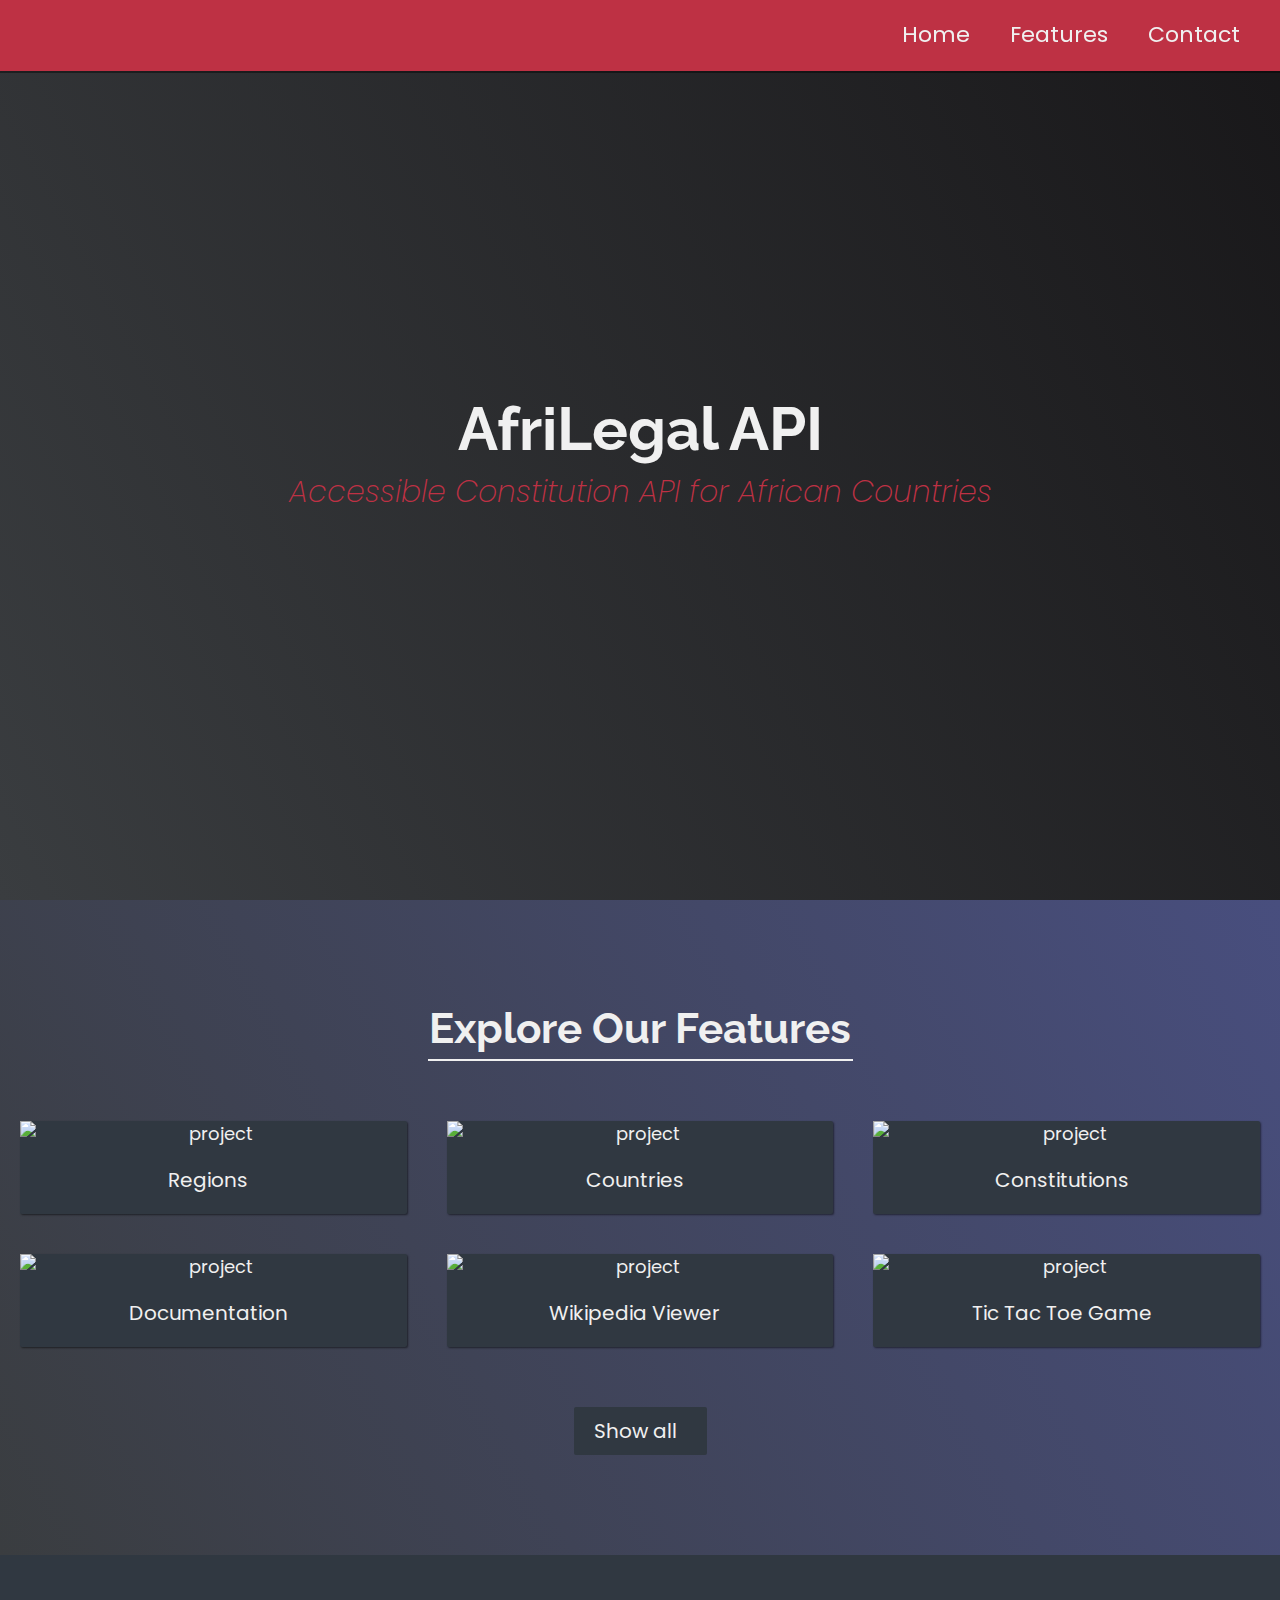
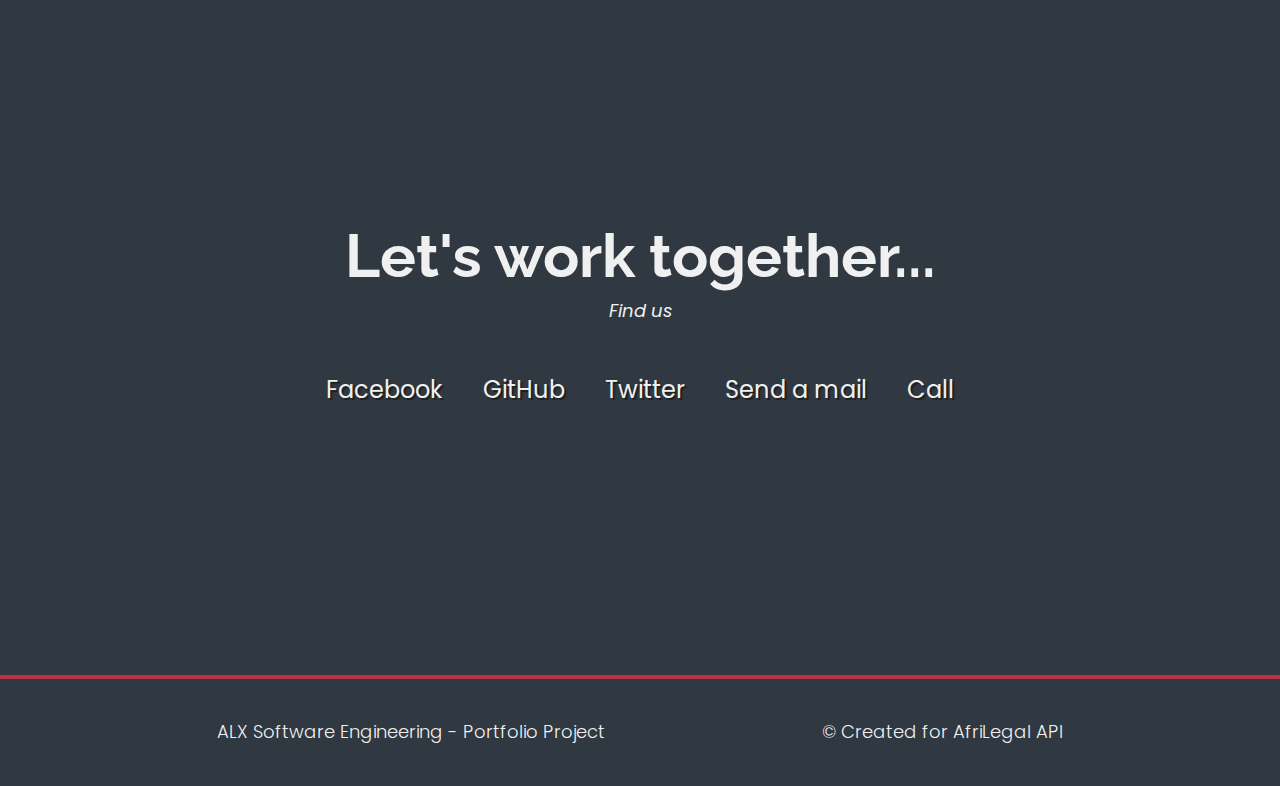
==== frontend/web_static/index.html @ d777d06e "Add temp web static" ====
<!DOCTYPE html>
<html>
  <head>
    <link rel="stylesheet" href="styles.css" />
    <link
      rel="stylesheet"
      href="https://use.fontawesome.com/releases/v5.8.2/css/all.css"
      integrity="sha384-oS3vJWv+0UjzBfQzYUhtDYW+Pj2yciDJxpsK1OYPAYjqT085Qq/1cq5FLXAZQ7Ay"
      crossorigin="anonymous"
    />
    <link
      href="https://fonts.googleapis.com/css?family=Poppins:200i,300,400&display=swap"
      rel="stylesheet"
    />
    <link
      href="https://fonts.googleapis.com/css?family=Raleway:700&display=swap"
      rel="stylesheet"
    />
  </head>
  <body>
    <!-- START NAV -->

    <nav id="navbar" class="nav">
      <ul class="nav-list">
        <li>
          <a href="#welcome-section">Home</a>
        </li>
        <li>
          <a href="#projects">Features</a>
        </li>
        <li>
          <a href="#contact">Contact</a>
        </li>
      </ul>
    </nav>

    <!-- END NAV -->

    <!-- START WELCOME SECTION -->

    <section id="welcome-section" class="welcome-section">
      <h1>AfriLegal API</h1>
      <p>Accessible Constitution API for African Countries</p>
    </section>

    <!-- END WELCOME SECTION -->

    <!-- START PROJECTS SECTION -->

    <section id="projects" class="projects-section">
      <h2 class="projects-section-header">Explore Our Features</h2>

      <div class="projects-grid">
        <a
          href="https://codepen.io/freeCodeCamp/full/zNqgVx"
          target="_blank"
          class="project project-tile"
        >
          <img
            class="project-image"
            src="https://cdn.freecodecamp.org/testable-projects-fcc/images/tribute.jpg"
            alt="project"
          />
          <p class="project-title">
            <span class="code">&lt;</span>
            Regions
            <span class="code">&#47;&gt;</span>
          </p>
        </a>
        <a
          href="https://codepen.io/freeCodeCamp/full/qRZeGZ"
          target="_blank"
          class="project project-tile"
        >
          <img
            class="project-image"
            src="https://cdn.freecodecamp.org/testable-projects-fcc/images/random-quote-machine.png"
            alt="project"
          />
          <p class="project-title">
            <span class="code">&lt;</span>
            Countries
            <span class="code">&#47;&gt;</span>
          </p>
        </a>
        <a
          href="https://codepen.io/freeCodeCamp/full/wgGVVX"
          target="_blank"
          class="project project-tile"
        >
          <img
            class="project-image"
            src="https://cdn.freecodecamp.org/testable-projects-fcc/images/calc.png"
            alt="project"
          />
          <p class="project-title">
            <span class="code">&lt;</span>
            Constitutions
            <span class="code">&#47;&gt;</span>
          </p>
        </a>
        <a
          href="doc.html"
          target="_blank"
          class="project project-tile"
        >
          <img
            class="project-image"
            src="https://cdn.freecodecamp.org/testable-projects-fcc/images/map.jpg"
            alt="project"
          />
          <p class="project-title">
            <span class="code">&lt;</span>
            Documentation
            <span class="code">&#47;&gt;</span>
          </p>
        </a>
        <a
          href="https://codepen.io/freeCodeCamp/full/wGqEga"
          target="_blank"
          class="project project-tile"
        >
          <img
            class="project-image"
            src="https://cdn.freecodecamp.org/testable-projects-fcc/images/wiki.png"
            alt="project"
          />
          <p class="project-title">
            <span class="code">&lt;</span>
            Wikipedia Viewer
            <span class="code">&#47;&gt;</span>
          </p>
        </a>
        <a
          href="https://codepen.io/freeCodeCamp/full/KzXQgy"
          target="_blank"
          class="project project-tile"
        >
          <img
            class="project-image"
            src="https://cdn.freecodecamp.org/testable-projects-fcc/images/tic-tac-toe.png"
            alt="project"
          />
          <p class="project-title">
            <span class="code">&lt;</span>
            Tic Tac Toe Game
            <span class="code">&#47;&gt;</span>
          </p>
        </a>
      </div>

      <a
        href="https://codepen.io/FreeCodeCamp/"
        class="btn btn-show-all"
        target="_blank"
        >Show all<i class="fas fa-chevron-right"></i
      ></a>
    </section>

    <!-- END PROJECTS SECTION -->

    <!-- START CONTACT SECTION -->

    <section id="contact" class="contact-section">
      <div class="contact-section-header">
        <h2>Let's work together...</h2>
        <p>Find us</p>
      </div>
      <div class="contact-links">
        <a
          href="https://facebook.com/freecodecamp"
          target="_blank"
          class="btn contact-details"
          ><i class="fab fa-facebook-square"></i> Facebook</a
        >
        <a
          id="profile-link"
          href="https://github.com/samuelselasi/AfriLegal_API"
          target="_blank"
          class="btn contact-details"
          ><i class="fab fa-github"></i> GitHub</a
        >
        <a
          href="https://twitter.com/selskvie"
          target="_blank"
          class="btn contact-details"
          ><i class="fab fa-twitter"></i> Twitter</a
        >
        <a href="/cdn-cgi/l/email-protection#e3869b828e938f86a3869b828e938f86cd808c8e" class="btn contact-details"><i class="fas fa-at"></i> Send a mail</a
        >
        <a href="tel:555-555-5555" class="btn contact-details"
          ><i class="fas fa-mobile-alt"></i> Call</a
        >
      </div>
    </section>

    <!-- END CONTACT SECTION -->

    <!-- START FOOTER SECTION -->

    <footer>
      <p>
        ALX Software Engineering - Portfolio Project
      </p>
      <p>
        &copy; Created for
        <a href="https://github.com/samuelselasi/AfriLegal_API" target="_blank"
          >AfriLegal API<i class="fab fa-free-code-camp"></i
        ></a>
      </p>
    </footer>

    <!-- END FOOTER SECTION -->
  <script data-cfasync="false" src="/cdn-cgi/scripts/5c5dd728/cloudflare-static/email-decode.min.js"></script></body>
</html>
---- frontend/web_static/styles.css ----
/* Custom properties/variables  */
:root {
  --main-white: #f0f0f0;
  --main-red: #be3144;
  --main-blue: #45567d;
  --main-gray: #303841;
}

/* Base reset */
* {
  margin: 0;
  padding: 0;
}

/* box-sizing and font sizing */
*,
*::before,
*::after {
  box-sizing: inherit;
}

html {
  box-sizing: border-box;

  /* Set font size for easy rem calculations
   * default document font size = 16px, 1rem = 16px, 100% = 16px
   * (100% / 16px) * 10 = 62.5%, 1rem = 10px, 62.5% = 10px
  */
  font-size: 62.5%;
  scroll-behavior: smooth;
}

/* A few media query to set some font sizes at different screen sizes.
 * This helps automate a bit of responsiveness.
 * The trick is to use the rem unit for size values, margin and padding.
 * Because rem is relative to the document font size
 * when we scale up or down the font size on the document
 * it will affect all properties using rem units for the values.
*/

/* I am using the em unit for breakpoints
 * The calculation is the following
 * screen size divided by browser base font size
 * As an example: a breakpoint at 980px
 * 980px / 16px = 61.25em
*/

/* 1200px / 16px = 75em */
@media (max-width: 75em) {
  html {
    font-size: 60%;
  }
}

/* 980px / 16px = 61.25em */
@media (max-width: 61.25em) {
  html {
    font-size: 58%;
  }
}

/* 460px / 16px = 28.75em */
@media (max-width: 28.75em) {
  html {
    font-size: 55%;
  }
}

/* Base styles */

body {
  font-family: 'Poppins', sans-serif;
  font-size: 1.8rem; /* 18px */
  font-weight: 400;
  line-height: 1.4;
  color: var(--main-white);
}

h1,
h2 {
  font-family: 'Raleway', sans-serif;
  font-weight: 700;
  text-align: center;
}

h1 {
  font-size: 6rem;
}

h2 {
  font-size: 4.2rem;
}

ul {
  list-style: none;
}

a {
  text-decoration: none;
  color: var(--main-white);
}

img {
  display: block;
  width: 100%;
}

/* nav */

.nav {
  display: flex;
  justify-content: flex-end;
  position: fixed;
  top: 0;
  left: 0;
  width: 100%;
  background: var(--main-red);
  box-shadow: 0 2px 0 rgba(0, 0, 0, 0.4);
  z-index: 10;
}

.nav-list {
  display: flex;
  margin-right: 2rem;
}

@media (max-width: 28.75em) {
  .nav {
    justify-content: center;
  }

  .nav-list {
    margin: 0 1rem;
  }
}

.nav-list a {
  display: block;
  font-size: 2.2rem;
  padding: 2rem;
}

.nav-list a:hover {
  background: var(--main-blue);
}

/* Welcome section */

.welcome-section {
  display: flex;
  flex-direction: column;
  justify-content: center;
  align-items: center;
  width: 100%;
  height: 100vh;
  background-color: #000;
  background-image: linear-gradient(62deg, #3a3d40 0%, #181719 100%);
}

.welcome-section > p {
  font-size: 3rem;
  font-weight: 200;
  font-style: italic;
  color: var(--main-red);
}

/* Projects section */

.projects-section {
  text-align: center;
  padding: 10rem 2rem;
  background: var(--main-blue);
  background-image: linear-gradient(62deg, #3a3d40 0%, #484e7e 100%);
}

.projects-section-header {
  max-width: 425px;
  margin: 0 auto 6rem auto;
  border-bottom: 0.2rem solid var(--main-white);
}

@media (max-width: 28.75em) {
  .projects-section-header {
    font-size: 4rem;
  }
}

/* "Automagic" image grid using no media queries */
.projects-grid {
  display: grid;
  grid-template-columns: repeat(auto-fit, minmax(320px, 1fr));
  grid-gap: 4rem;
  width: 100%;
  max-width: 1280px;
  margin: 0 auto;
  margin-bottom: 6rem;
}

@media (max-width: 30.625em) {
  .projects-section {
    padding: 6rem 1rem;
  }

  .projects-grid {
    grid-template-columns: 1fr;
  }
}

.project {
  background: var(--main-gray);
  box-shadow: 1px 1px 2px rgba(0, 0, 0, 0.5);
  border-radius: 2px;
}

.code {
  color: var(--main-gray);
  transition: color 0.3s ease-out;
}

.project:hover .code {
  color: #ff7f50;
}

.project-image {
  height: calc(100% - 6.8rem);
  width: 100%;
  object-fit: cover;
}

.project-title {
  font-size: 2rem;
  padding: 2rem 0.5rem;
}

.btn {
  display: inline-block;
  padding: 1rem 2rem;
  border-radius: 2px;
}

.btn-show-all {
  font-size: 2rem;
  background: var(--main-gray);
  transition: background 0.3s ease-out;
}

.btn-show-all:hover {
  background: var(--main-red);
}

.btn-show-all:hover > i {
  transform: translateX(2px);
}

.btn-show-all > i {
  margin-left: 10px;
  transform: translateX(0);
  transition: transform 0.3s ease-out;
}

/* Contact section */

.contact-section {
  display: flex;
  flex-direction: column;
  justify-content: center;
  align-items: center;
  text-align: center;
  width: 100%;
  height: 80vh;
  padding: 0 2rem;
  background: var(--main-gray);
}

.contact-section-header > h2 {
  font-size: 6rem;
}

@media (max-width: 28.75em) {
  .contact-section-header > h2 {
    font-size: 4rem;
  }
}

.contact-section-header > p {
  font-style: italic;
}

.contact-links {
  display: flex;
  justify-content: center;
  width: 100%;
  max-width: 980px;
  margin-top: 4rem;
  flex-wrap: wrap;
}

.contact-details {
  font-size: 2.4rem;
  text-shadow: 2px 2px 1px #1f1f1f;
  transition: transform 0.3s ease-out;
}

.contact-details:hover {
  transform: translateY(8px);
}

/* Footer */

footer {
  font-weight: 300;
  display: flex;
  justify-content: space-evenly;
  padding: 2rem;
  background: var(--main-gray);
  border-top: 4px solid var(--main-red);
}

footer > p {
  margin: 2rem;
}

footer i {
  vertical-align: middle;
}

@media (max-width: 28.75em) {
  footer {
    flex-direction: column;
    text-align: center;
  }
}
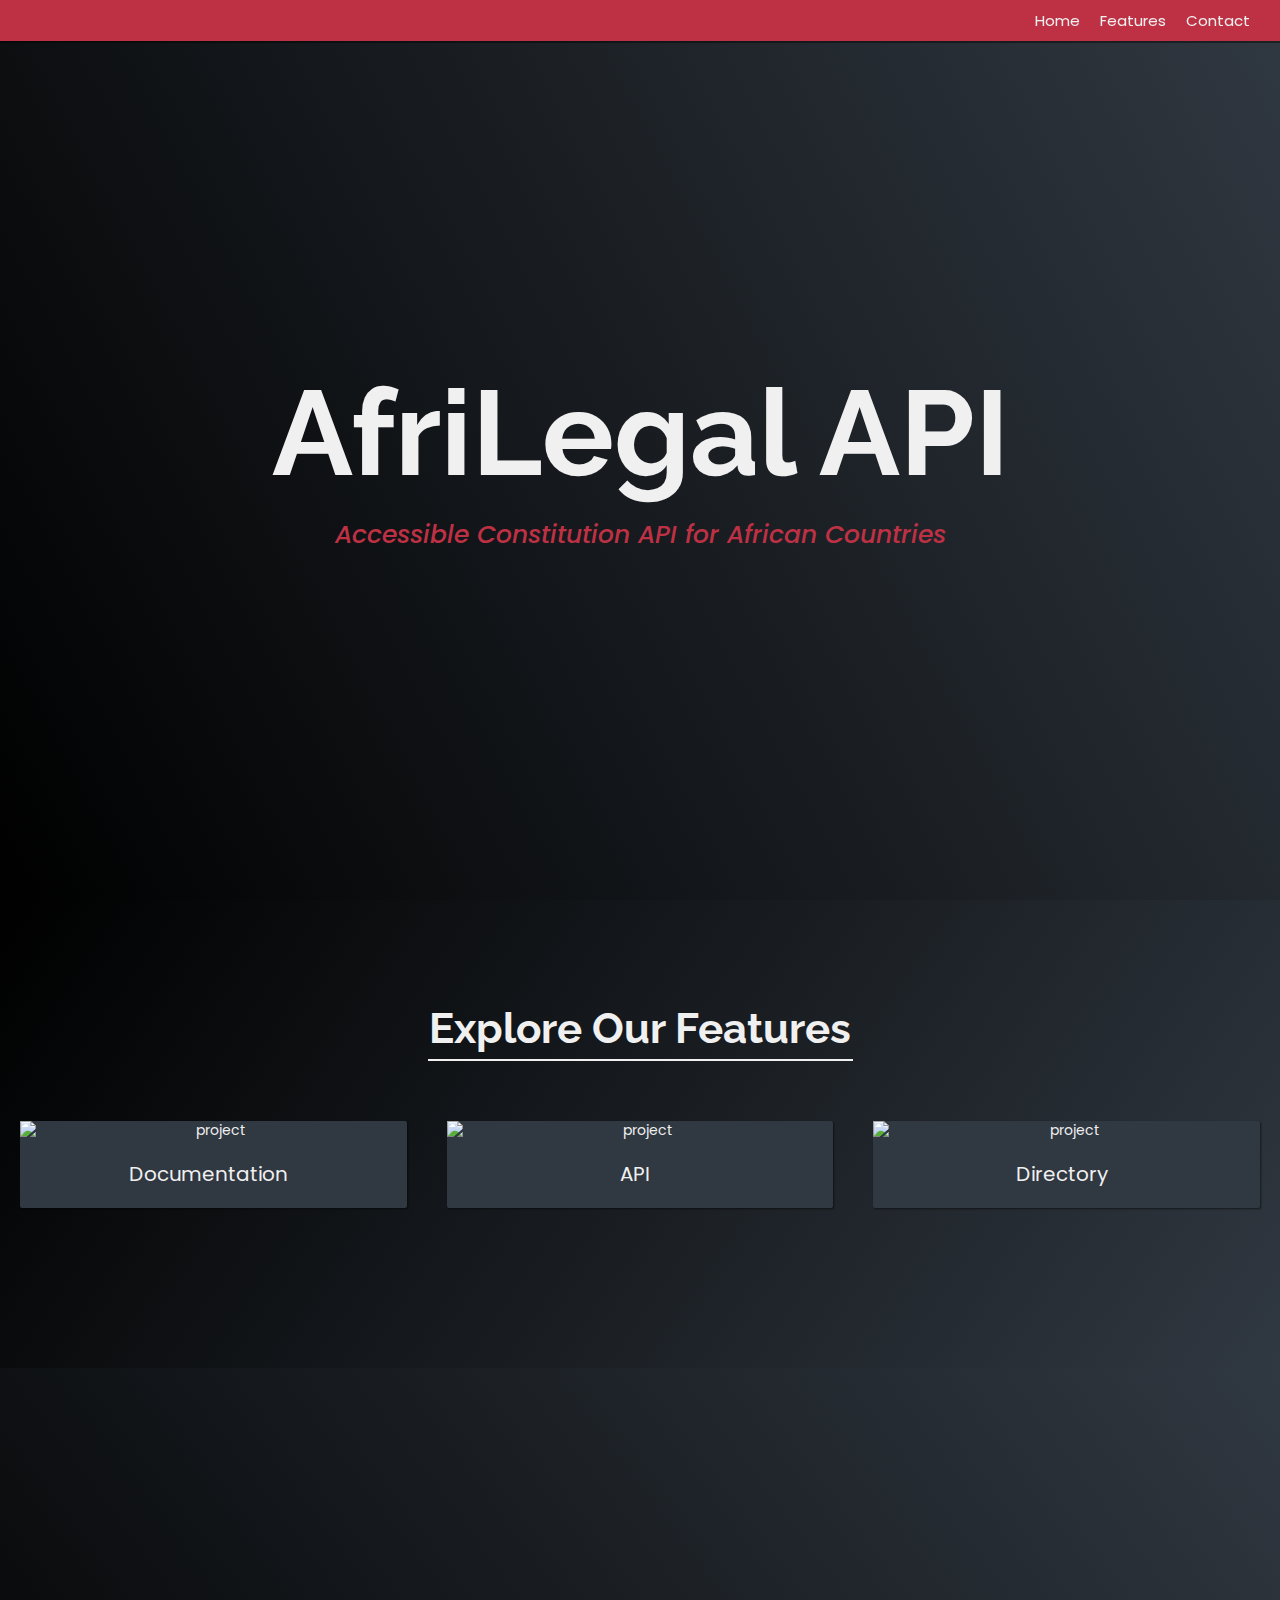
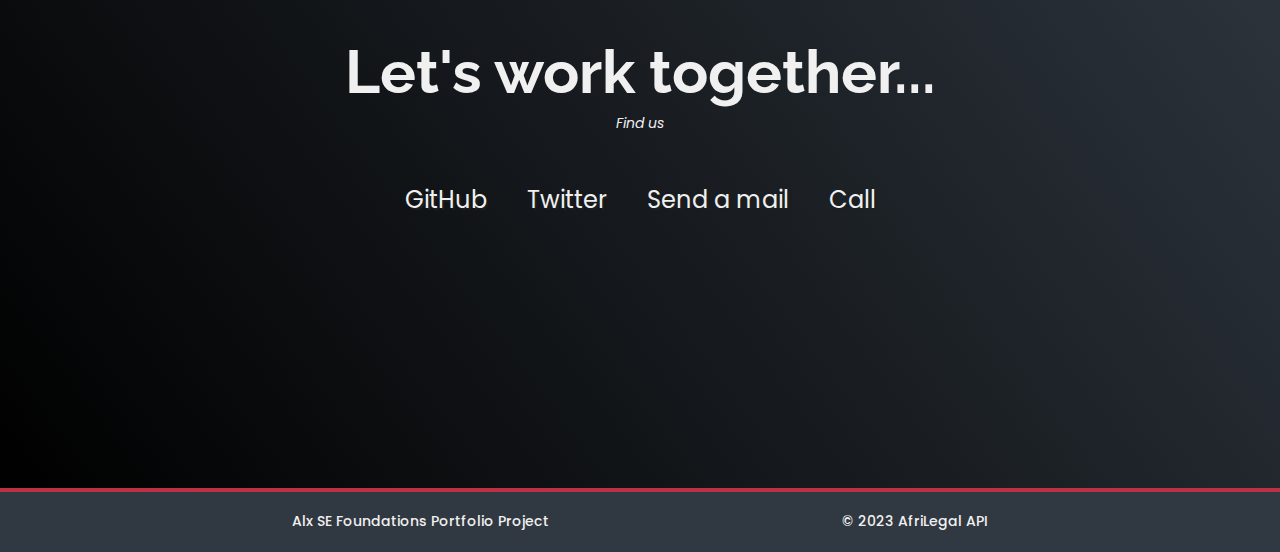
==== commit d3aa0b24: "Modify landing page" ====
--- a/frontend/web_static/index.html
+++ b/frontend/web_static/index.html
@@ -1,6 +1,7 @@
 <!DOCTYPE html>
 <html>
   <head>
+    <title>AfriLegal API</title>
     <link rel="stylesheet" href="styles.css" />
     <link
       rel="stylesheet"
@@ -52,61 +53,13 @@
 
       <div class="projects-grid">
         <a
-          href="https://codepen.io/freeCodeCamp/full/zNqgVx"
-          target="_blank"
-          class="project project-tile"
-        >
-          <img
-            class="project-image"
-            src="https://cdn.freecodecamp.org/testable-projects-fcc/images/tribute.jpg"
-            alt="project"
-          />
-          <p class="project-title">
-            <span class="code">&lt;</span>
-            Regions
-            <span class="code">&#47;&gt;</span>
-          </p>
-        </a>
-        <a
-          href="https://codepen.io/freeCodeCamp/full/qRZeGZ"
-          target="_blank"
-          class="project project-tile"
-        >
-          <img
-            class="project-image"
-            src="https://cdn.freecodecamp.org/testable-projects-fcc/images/random-quote-machine.png"
-            alt="project"
-          />
-          <p class="project-title">
-            <span class="code">&lt;</span>
-            Countries
-            <span class="code">&#47;&gt;</span>
-          </p>
-        </a>
-        <a
-          href="https://codepen.io/freeCodeCamp/full/wgGVVX"
-          target="_blank"
-          class="project project-tile"
-        >
-          <img
-            class="project-image"
-            src="https://cdn.freecodecamp.org/testable-projects-fcc/images/calc.png"
-            alt="project"
-          />
-          <p class="project-title">
-            <span class="code">&lt;</span>
-            Constitutions
-            <span class="code">&#47;&gt;</span>
-          </p>
-        </a>
-        <a
           href="doc.html"
           target="_blank"
           class="project project-tile"
         >
           <img
             class="project-image"
-            src="https://cdn.freecodecamp.org/testable-projects-fcc/images/map.jpg"
+            src="https://t4.ftcdn.net/jpg/03/74/81/03/360_F_374810365_ImxdBLpAbUdOVrf2HorZeQBLI66WC0EL.jpg"
             alt="project"
           />
           <p class="project-title">
@@ -116,45 +69,37 @@
           </p>
         </a>
         <a
-          href="https://codepen.io/freeCodeCamp/full/wGqEga"
+          href="http://100.26.231.45:89/docs#/"
           target="_blank"
           class="project project-tile"
         >
           <img
             class="project-image"
-            src="https://cdn.freecodecamp.org/testable-projects-fcc/images/wiki.png"
+            src="https://img.freepik.com/premium-vector/application-programming-interface-api-blue-background-software-development-tool-information-t_666034-569.jpg"
             alt="project"
           />
           <p class="project-title">
             <span class="code">&lt;</span>
-            Wikipedia Viewer
+            API
             <span class="code">&#47;&gt;</span>
           </p>
         </a>
         <a
-          href="https://codepen.io/freeCodeCamp/full/KzXQgy"
+          href="https://github.com/samuelselasi/AfriLegal_API.git"
           target="_blank"
           class="project project-tile"
         >
           <img
             class="project-image"
-            src="https://cdn.freecodecamp.org/testable-projects-fcc/images/tic-tac-toe.png"
+            src="https://images.unsplash.com/photo-1618401479427-c8ef9465fbe1?ixlib=rb-4.0.3&ixid=M3wxMjA3fDB8MHxzZWFyY2h8M3x8Z2l0aHVifGVufDB8fDB8fHww&w=1000&q=80"
             alt="project"
           />
           <p class="project-title">
             <span class="code">&lt;</span>
-            Tic Tac Toe Game
+            Directory
             <span class="code">&#47;&gt;</span>
           </p>
         </a>
-      </div>
-
-      <a
-        href="https://codepen.io/FreeCodeCamp/"
-        class="btn btn-show-all"
-        target="_blank"
-        >Show all<i class="fas fa-chevron-right"></i
-      ></a>
     </section>
 
     <!-- END PROJECTS SECTION -->
@@ -168,12 +113,6 @@
       </div>
       <div class="contact-links">
         <a
-          href="https://facebook.com/freecodecamp"
-          target="_blank"
-          class="btn contact-details"
-          ><i class="fab fa-facebook-square"></i> Facebook</a
-        >
-        <a
           id="profile-link"
           href="https://github.com/samuelselasi/AfriLegal_API"
           target="_blank"
@@ -186,9 +125,9 @@
           class="btn contact-details"
           ><i class="fab fa-twitter"></i> Twitter</a
         >
-        <a href="/cdn-cgi/l/email-protection#e3869b828e938f86a3869b828e938f86cd808c8e" class="btn contact-details"><i class="fas fa-at"></i> Send a mail</a
+        <a href="mailto:samelsekasi@gmail.com" class="btn contact-details"><i class="fas fa-at"></i> Send a mail</a
         >
-        <a href="tel:555-555-5555" class="btn contact-details"
+        <a href="tel:0505685798" class="btn contact-details"
           ><i class="fas fa-mobile-alt"></i> Call</a
         >
       </div>
@@ -200,13 +139,12 @@
 
     <footer>
       <p>
-        ALX Software Engineering - Portfolio Project
+        Alx SE Foundations Portfolio Project
       </p>
       <p>
-        &copy; Created for
+        &copy; 2023
         <a href="https://github.com/samuelselasi/AfriLegal_API" target="_blank"
-          >AfriLegal API<i class="fab fa-free-code-camp"></i
-        ></a>
+          >AfriLegal API</a>
       </p>
     </footer>
 
--- a/frontend/web_static/styles.css
+++ b/frontend/web_static/styles.css
@@ -2,7 +2,7 @@
 :root {
   --main-white: #f0f0f0;
   --main-red: #be3144;
-  --main-blue: #45567d;
+  --main-blue: #E91E63;
   --main-gray: #303841;
 }
 
@@ -70,7 +70,7 @@
 
 body {
   font-family: 'Poppins', sans-serif;
-  font-size: 1.8rem; /* 18px */
+  font-size: 1.4rem; /* 18px */
   font-weight: 400;
   line-height: 1.4;
   color: var(--main-white);
@@ -84,7 +84,7 @@
 }
 
 h1 {
-  font-size: 6rem;
+  font-size: 12rem;
 }
 
 h2 {
@@ -136,8 +136,8 @@
 
 .nav-list a {
   display: block;
-  font-size: 2.2rem;
-  padding: 2rem;
+  font-size: 1.5rem;
+  padding: 1rem;
 }
 
 .nav-list a:hover {
@@ -154,12 +154,12 @@
   width: 100%;
   height: 100vh;
   background-color: #000;
-  background-image: linear-gradient(62deg, #3a3d40 0%, #181719 100%);
+  background-image: linear-gradient(62deg, #000000 0%, #303841 100%);
 }
 
 .welcome-section > p {
-  font-size: 3rem;
-  font-weight: 200;
+  font-size: 2.5rem;
+  font-weight: 500;
   font-style: italic;
   color: var(--main-red);
 }
@@ -169,8 +169,8 @@
 .projects-section {
   text-align: center;
   padding: 10rem 2rem;
-  background: var(--main-blue);
-  background-image: linear-gradient(62deg, #3a3d40 0%, #484e7e 100%);
+  background-color: #000;
+  background-image: linear-gradient(124deg, #000000 0%, #303841 100%);
 }
 
 .projects-section-header {
@@ -269,7 +269,8 @@
   width: 100%;
   height: 80vh;
   padding: 0 2rem;
-  background: var(--main-gray);
+  background-color: #000;
+  background-image: linear-gradient(53deg, #000000 0%, #303841 100%);
 }
 
 .contact-section-header > h2 {
@@ -311,13 +312,14 @@
   font-weight: 300;
   display: flex;
   justify-content: space-evenly;
-  padding: 2rem;
+  padding: 1rem;
   background: var(--main-gray);
   border-top: 4px solid var(--main-red);
 }
 
 footer > p {
-  margin: 2rem;
+  margin: 1rem;
+  font-weight: 500;
 }
 
 footer i {
@@ -330,4 +332,3 @@
     text-align: center;
   }
 }
-
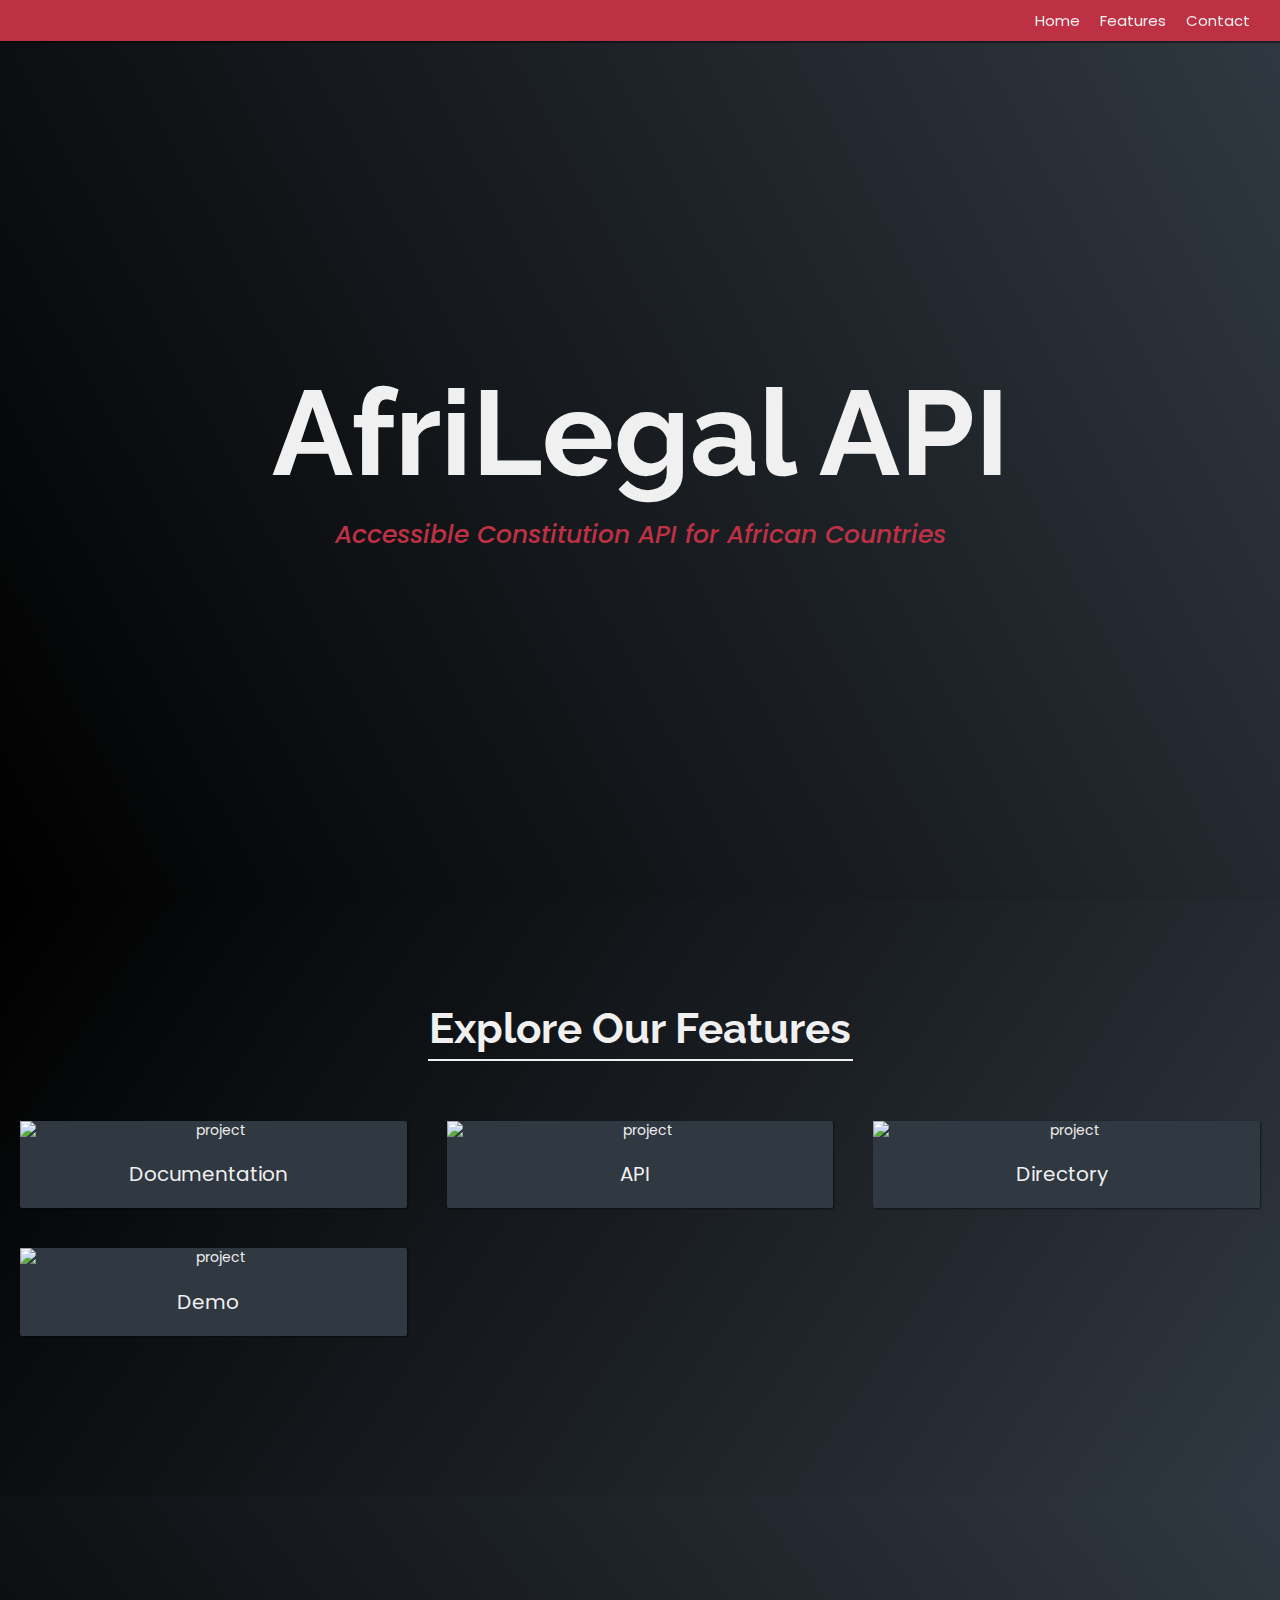
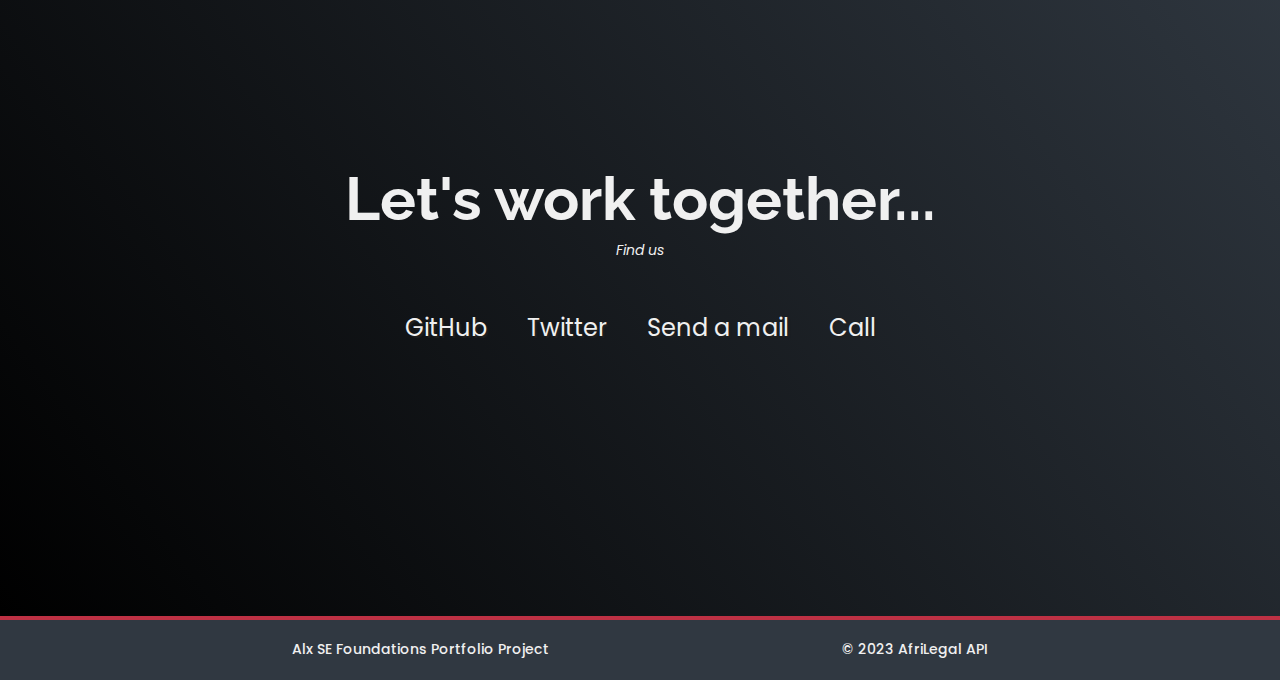
==== commit 09c022fa: "Modify landing page to include video demo" ====
--- a/frontend/web_static/index.html
+++ b/frontend/web_static/index.html
@@ -100,6 +100,22 @@
             <span class="code">&#47;&gt;</span>
           </p>
         </a>
+	<a
+          href="doc.html"
+          target="_blank"
+          class="project project-tile"
+        >
+          <img
+            class="project-image"
+            src="https://ak.picdn.net/shutterstock/videos/15021979/thumb/1.jpg"
+            alt="project"
+          />
+          <p class="project-title">
+            <span class="code">&lt;</span>
+            Demo
+            <span class="code">&#47;&gt;</span>
+          </p>
+        </a>
     </section>
 
     <!-- END PROJECTS SECTION -->
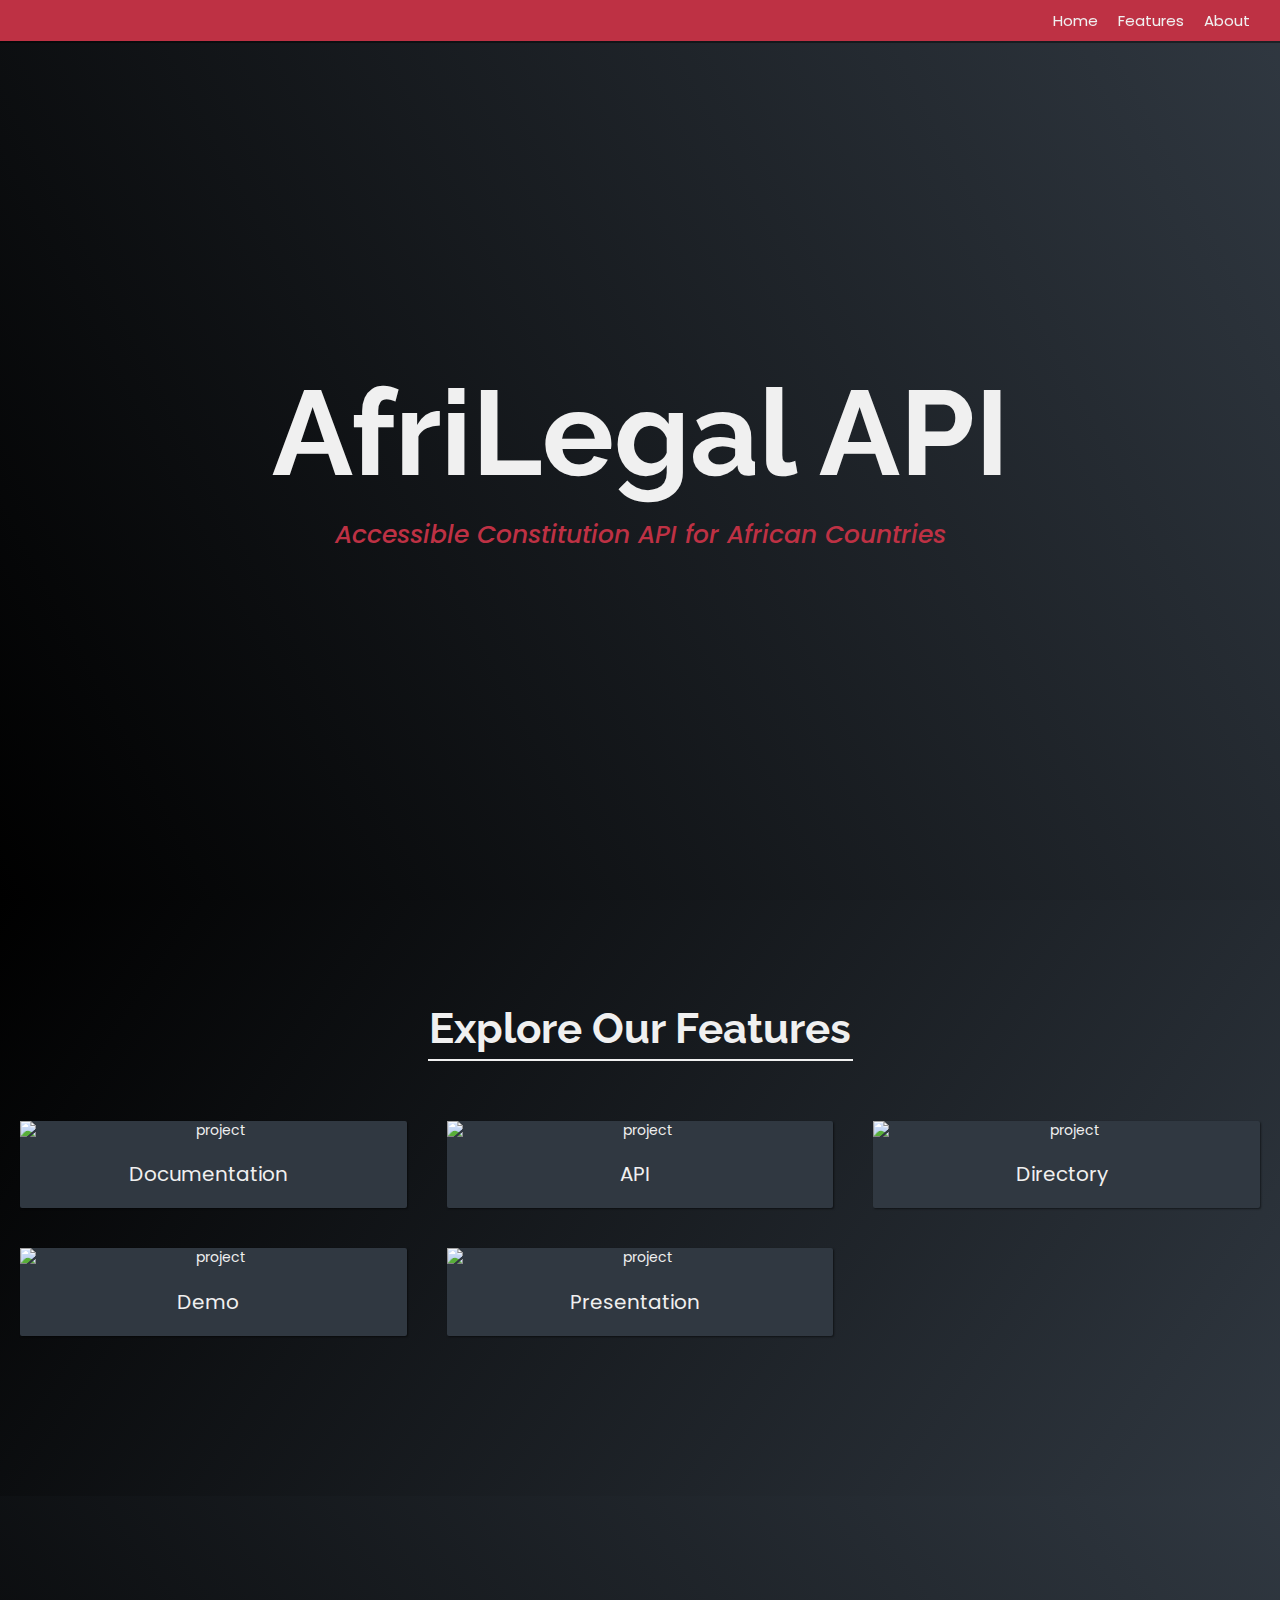
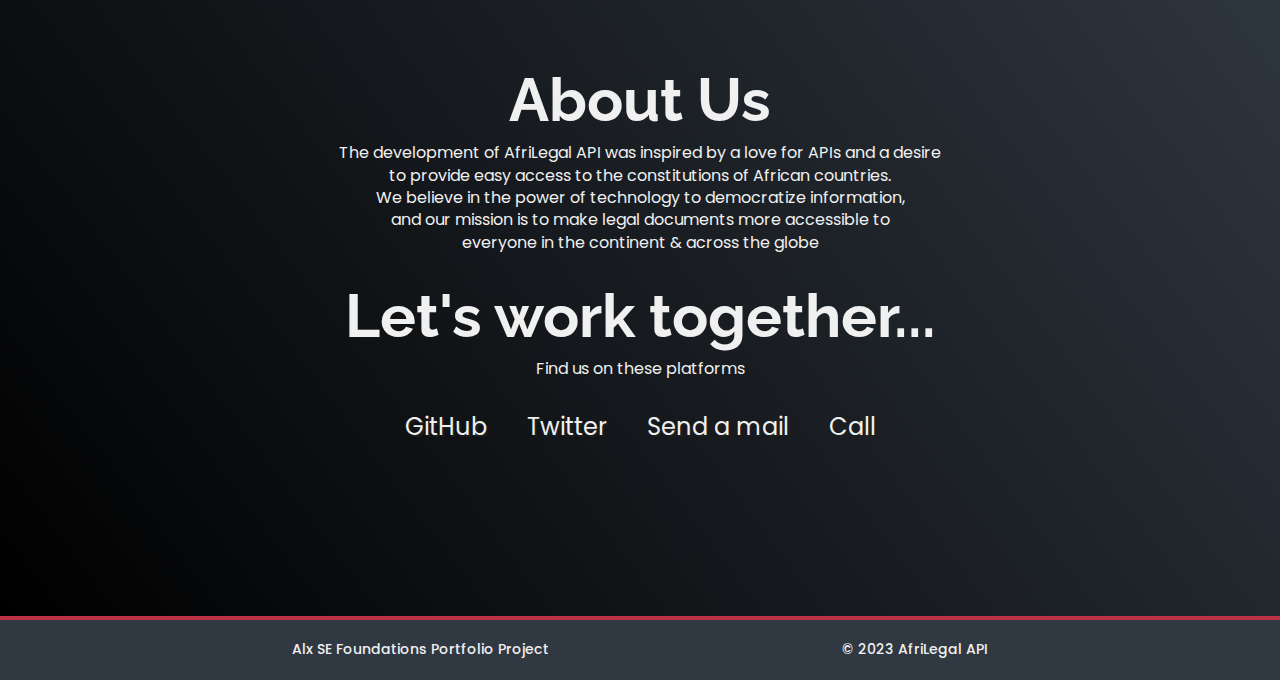
==== commit 726cc7a5: "Add about section and google slides presentation to landing page" ====
--- a/frontend/web_static/index.html
+++ b/frontend/web_static/index.html
@@ -30,7 +30,7 @@
           <a href="#projects">Features</a>
         </li>
         <li>
-          <a href="#contact">Contact</a>
+          <a href="#contact">About</a>
         </li>
       </ul>
     </nav>
@@ -116,6 +116,22 @@
             <span class="code">&#47;&gt;</span>
           </p>
         </a>
+	<a
+          href="https://docs.google.com/presentation/d/e/2PACX-1vTnUpJHkLpb5jjJAfWyYeZQRt9vlOCixVW5ZjbjitLFh-jxXZA_UvkmN3XhEIsCiD7cJnVgBBcUSrCa/embed?start=false&loop=false&delayms=3000" frameborder="0" width="960" height="569" allowfullscreen="true" mozallowfullscreen="true" webkitallowfullscreen="true"
+          target="_blank"
+          class="project project-tile"
+        >
+          <img
+            class="project-image"
+            src="https://lh3.googleusercontent.com/pw/[base64]w960-h540-s-no?authuser=0"
+            alt="project"
+          />
+          <p class="project-title">
+            <span class="code">&lt;</span>
+            Presentation
+            <span class="code">&#47;&gt;</span>
+          </p>
+        </a>
     </section>
 
     <!-- END PROJECTS SECTION -->
@@ -124,8 +140,18 @@
 
     <section id="contact" class="contact-section">
       <div class="contact-section-header">
+        <h2>About Us</h2>
+	<p>The development of AfriLegal API was inspired by a love for APIs and a desire</br>
+	   to provide easy access to the constitutions of African countries.</br>
+	   We believe in the power of technology to democratize information,</br>
+	   and our mission is to make legal documents more accessible to</br>
+	   everyone in the continent & across the globe</br>
+	</p>
+	</br>
+      </div>
+      <div class="contact-section-header">
         <h2>Let's work together...</h2>
-        <p>Find us</p>
+        <p>Find us on these platforms</p>
       </div>
       <div class="contact-links">
         <a
--- a/frontend/web_static/styles.css
+++ b/frontend/web_static/styles.css
@@ -284,7 +284,8 @@
 }
 
 .contact-section-header > p {
-  font-style: italic;
+  font-weight: 400;
+  font-size: medium;
 }
 
 .contact-links {
@@ -292,7 +293,7 @@
   justify-content: center;
   width: 100%;
   max-width: 980px;
-  margin-top: 4rem;
+  margin-top: 2rem;
   flex-wrap: wrap;
 }
 
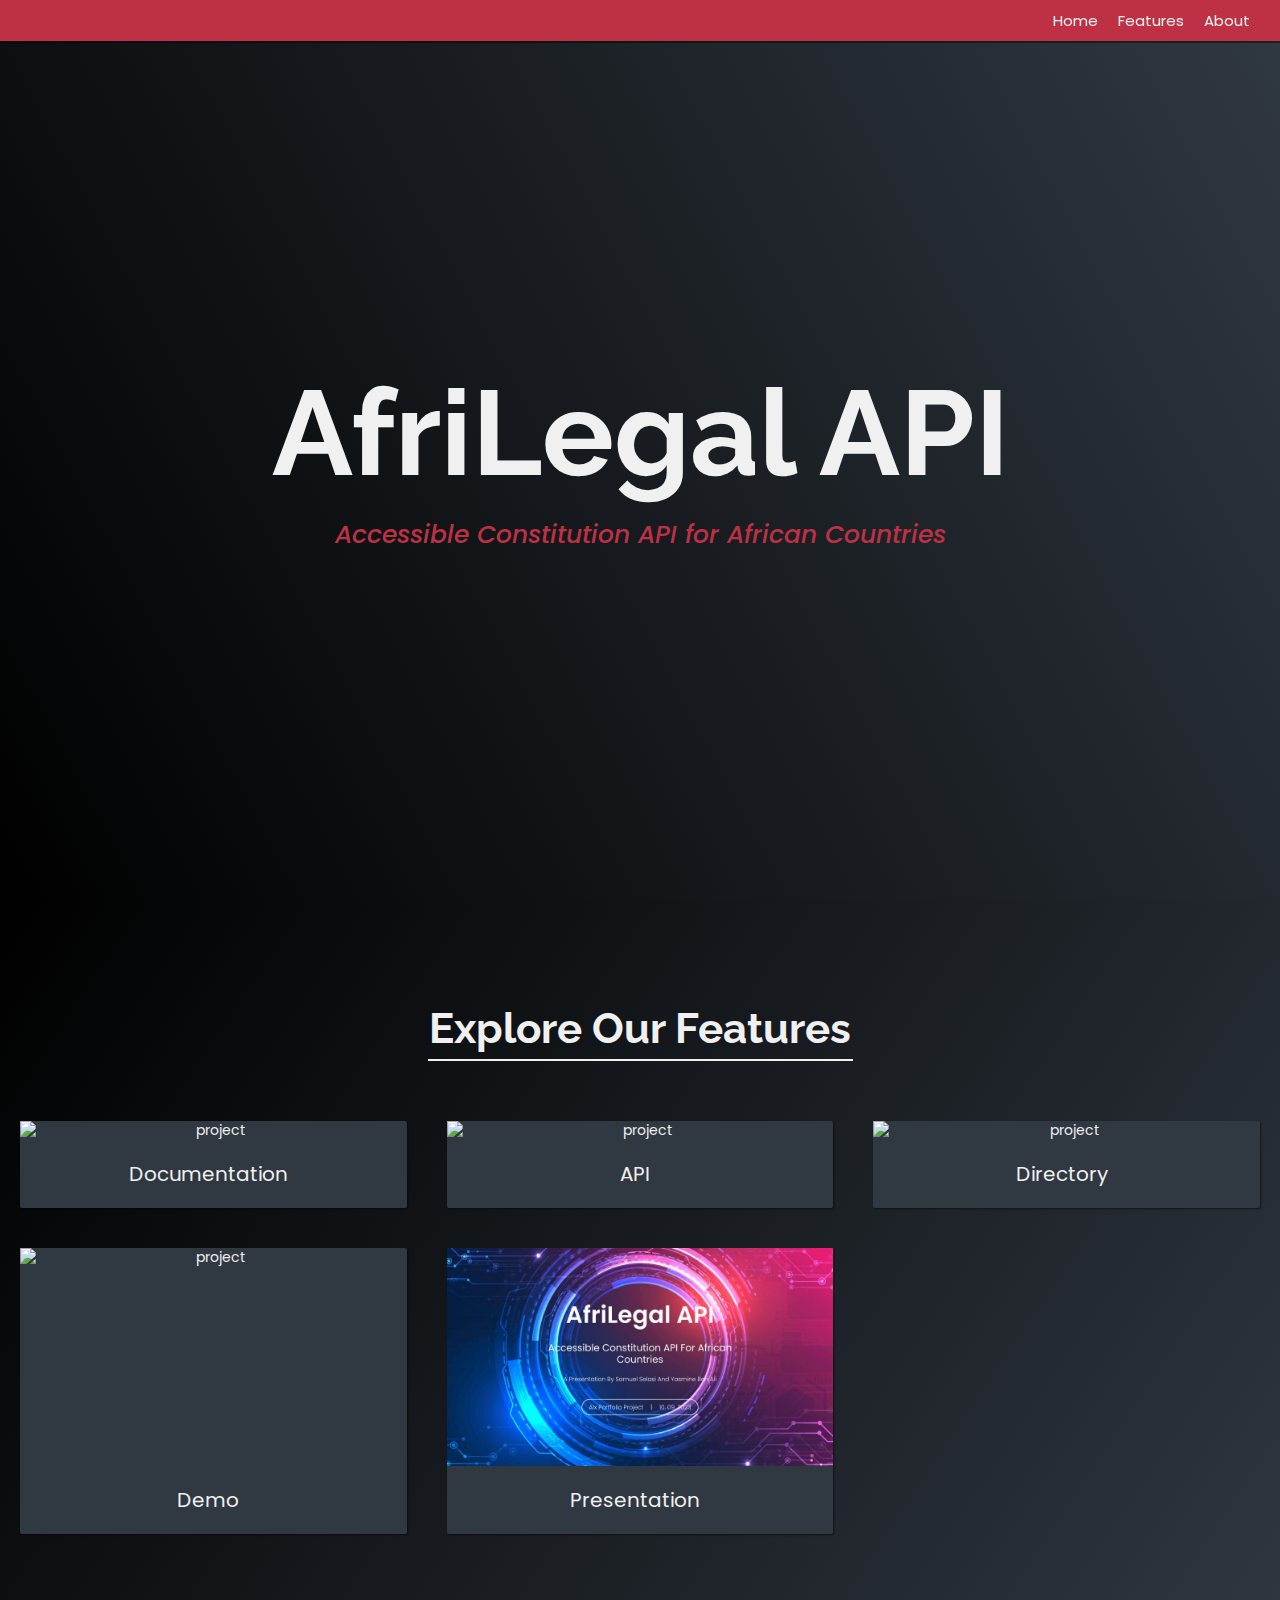
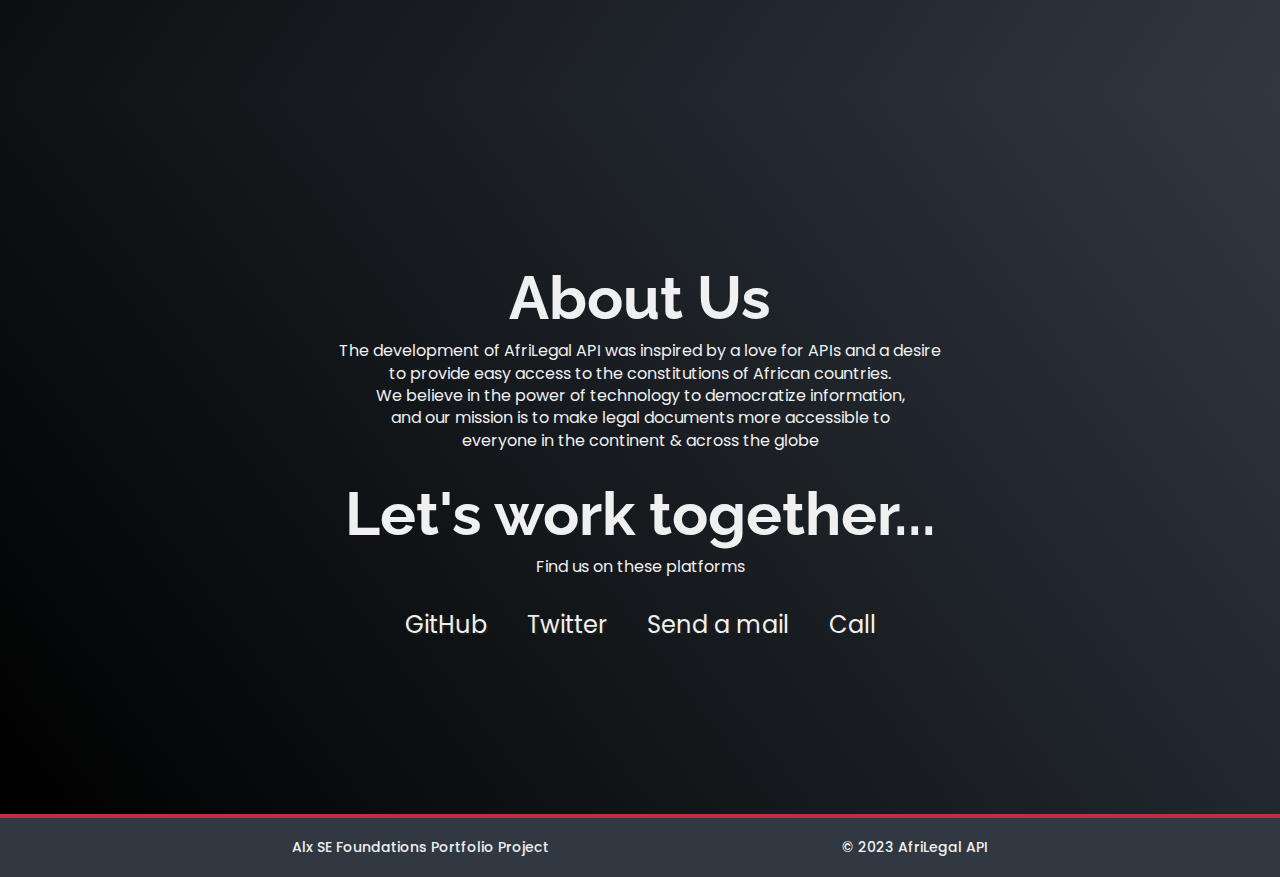
==== commit b2eb4032: "Add image to landing page" ====
--- a/frontend/web_static/index.html
+++ b/frontend/web_static/index.html
@@ -123,7 +123,7 @@
         >
           <img
             class="project-image"
-            src="https://lh3.googleusercontent.com/pw/[base64]w960-h540-s-no?authuser=0"
+            src="./images/AfriLegal_API.jpg"
             alt="project"
           />
           <p class="project-title">
